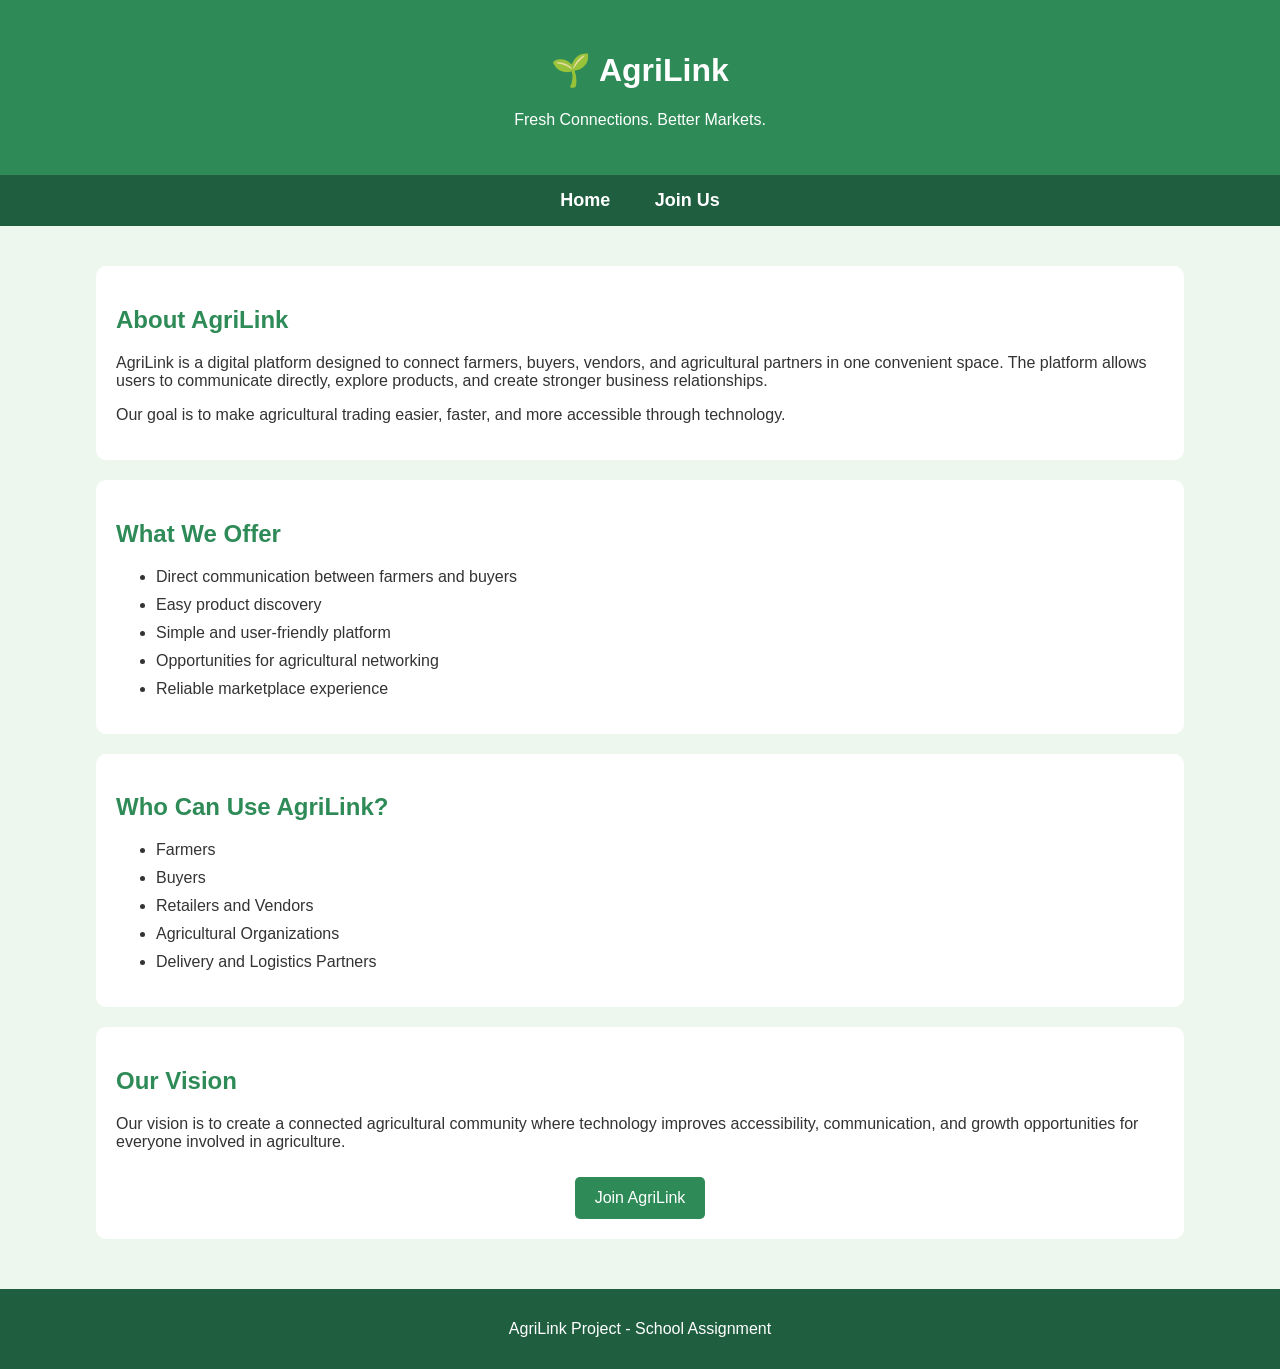
==== agrilink.html/index.html @ 3e9c3069 "First commit" ====
<!-- index.html -->

<!DOCTYPE html>
<html>
<head>
    <title>AgriLink - Home</title>
    <link rel="stylesheet" href="home.css">
    <style>

        body{
            font-family: Arial, sans-serif;
            margin: 0;
            background-color: #eef7ee;
            color: #333;
        }

        header{
            background-color: #2e8b57;
            color: white;
            text-align: center;
            padding: 30px;
        }

        nav{
            background-color: #1f5f3f;
            padding: 15px;
            text-align: center;
        }

        nav a{
            color: white;
            text-decoration: none;
            margin: 20px;
            font-size: 18px;
            font-weight: bold;
        }

        nav a:hover{
            color: #c8f7c5;
        }

        .container{
            width: 85%;
            margin: auto;
            padding: 20px;
        }

        .section{
            background-color: white;
            padding: 20px;
            margin-top: 20px;
            border-radius: 10px;
        }

        h2{
            color: #2e8b57;
        }

        ul li{
            margin-bottom: 10px;
        }

        .button{
            display: inline-block;
            background-color: #2e8b57;
            color: white;
            padding: 12px 20px;
            text-decoration: none;
            border-radius: 5px;
            margin-top: 10px;
        }

        .button:hover{
            background-color: #246b45;
        }

        footer{
            background-color: #1f5f3f;
            color: white;
            text-align: center;
            padding: 15px;
            margin-top: 30px;
        }

    </style>

</head>

<body class="home">

<header>
    <h1>🌱 AgriLink</h1>
    <p>Fresh Connections. Better Markets.</p>
</header>

<nav>
    <a href="index.html">Home</a>
    <a href="form.html">Join Us</a>
</nav>

<div class="container">

    <div class="section">
        <h2>About AgriLink</h2>

        <p>
            AgriLink is a digital platform designed to connect farmers,
            buyers, vendors, and agricultural partners in one convenient space.
            The platform allows users to communicate directly, explore products,
            and create stronger business relationships.
        </p>

        <p>
            Our goal is to make agricultural trading easier, faster,
            and more accessible through technology.
        </p>
    </div>

    <div class="section">

        <h2>What We Offer</h2>

        <ul>
            <li>Direct communication between farmers and buyers</li>
            <li>Easy product discovery</li>
            <li>Simple and user-friendly platform</li>
            <li>Opportunities for agricultural networking</li>
            <li>Reliable marketplace experience</li>
        </ul>

    </div>

    <div class="section">

        <h2>Who Can Use AgriLink?</h2>

        <ul>
            <li>Farmers</li>
            <li>Buyers</li>
            <li>Retailers and Vendors</li>
            <li>Agricultural Organizations</li>
            <li>Delivery and Logistics Partners</li>
        </ul>

    </div>

    <div class="section">

        <h2>Our Vision</h2>

        <p>
            Our vision is to create a connected agricultural community
            where technology improves accessibility, communication,
            and growth opportunities for everyone involved in agriculture.
        </p>

        <center>
            <a href="form.html" class="button">Join AgriLink</a>
        </center>

    </div>

</div>

<footer>
    <p>AgriLink Project - School Assignment</p>
</footer>

</body>
</html>
---- agrilink.html/home.css ----
body{
            font-family: Arial, sans-serif;
            margin: 0;
            background-color: #eef7ee;
            color: #333;
        }

        header{
            background-color: #2e8b57;
            color: white;
            text-align: center;
            padding: 30px;
        }

        nav{
            background-color: #1f5f3f;
            padding: 15px;
            text-align: center;
        }

        nav a{
            color: white;
            text-decoration: none;
            margin: 20px;
            font-size: 18px;
            font-weight: bold;
        }

        nav a:hover{
            color: #c8f7c5;
        }

        .container{
            width: 85%;
            margin: auto;
            padding: 20px;
        }

        .section{
            background-color: white;
            padding: 20px;
            margin-top: 20px;
            border-radius: 10px;
        }

        h2{
            color: #2e8b57;
        }

        ul li{
            margin-bottom: 10px;
        }

        .button{
            display: inline-block;
            background-color: #2e8b57;
            color: white;
            padding: 12px 20px;
            text-decoration: none;
            border-radius: 5px;
            margin-top: 10px;
        }

        .button:hover{
            background-color: #246b45;
        }

        footer{
            background-color: #1f5f3f;
            color: white;
            text-align: center;
            padding: 15px;
            margin-top: 30px;
        }
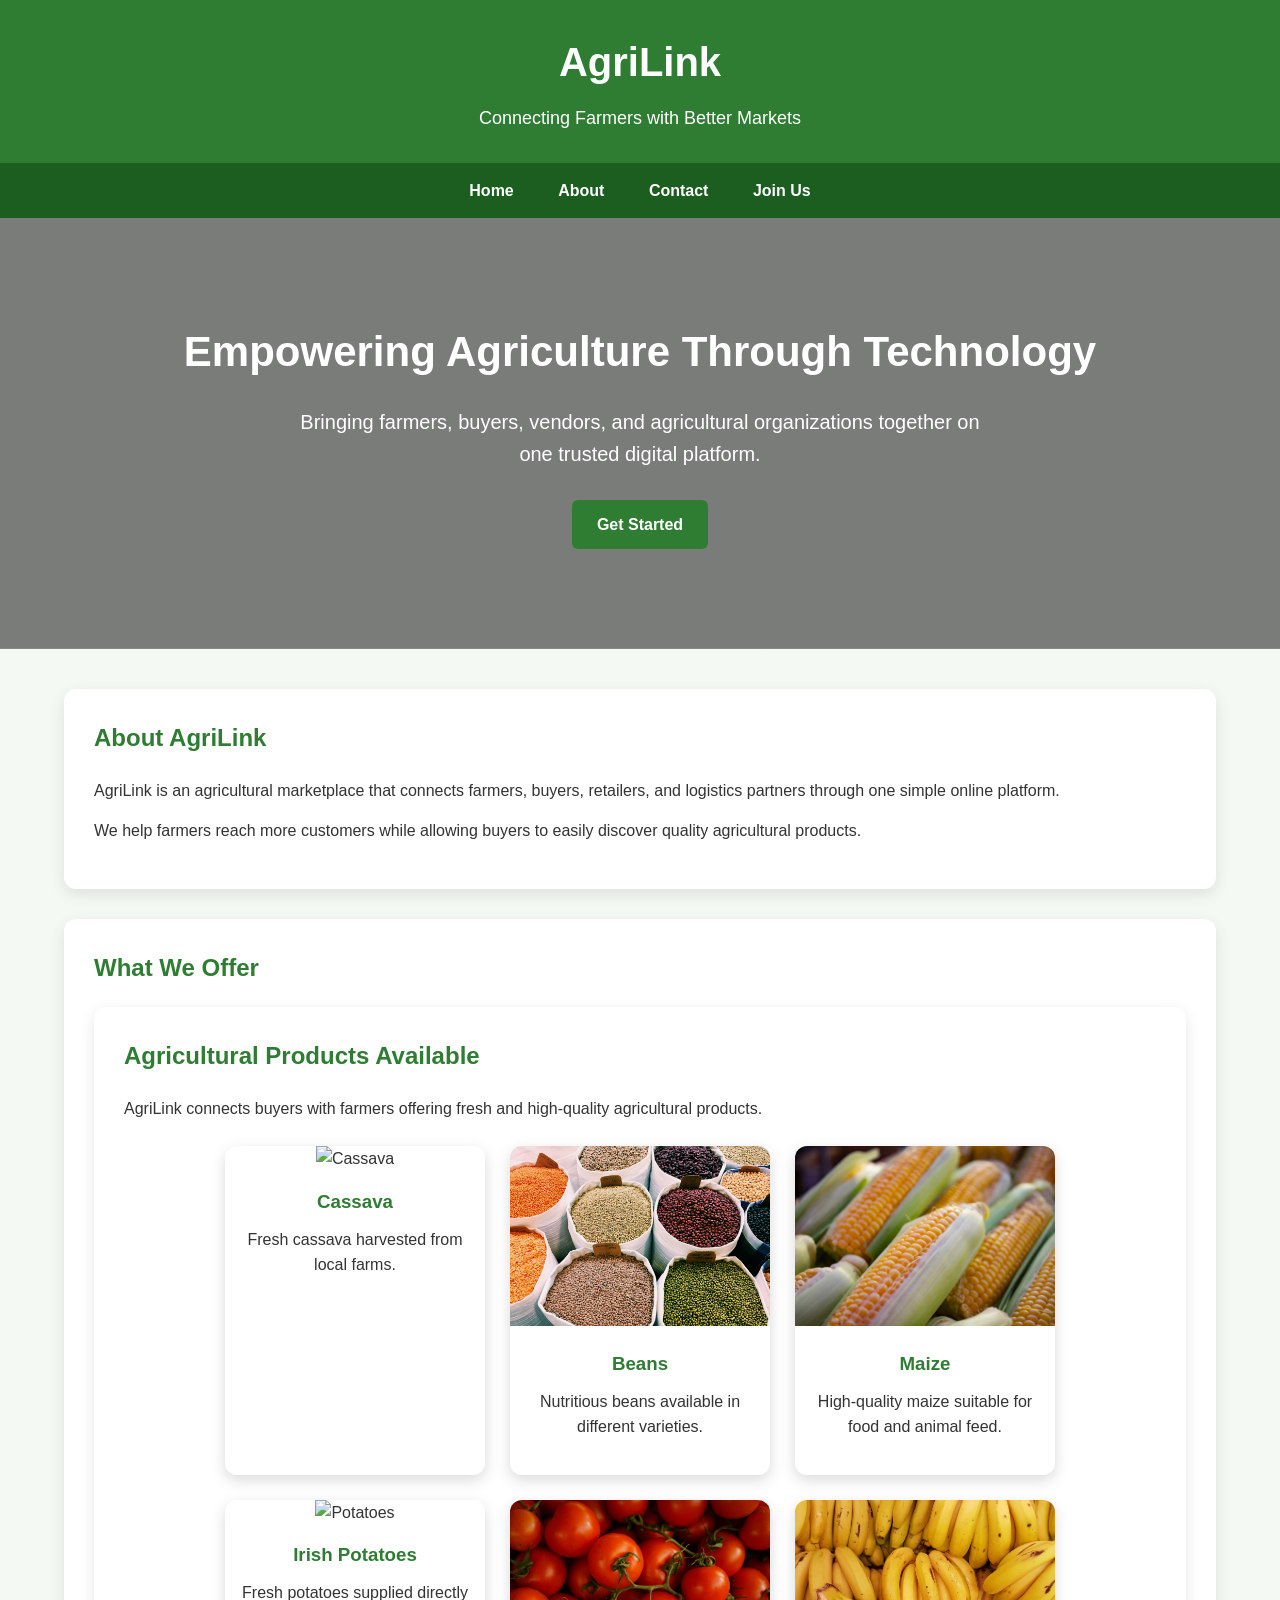
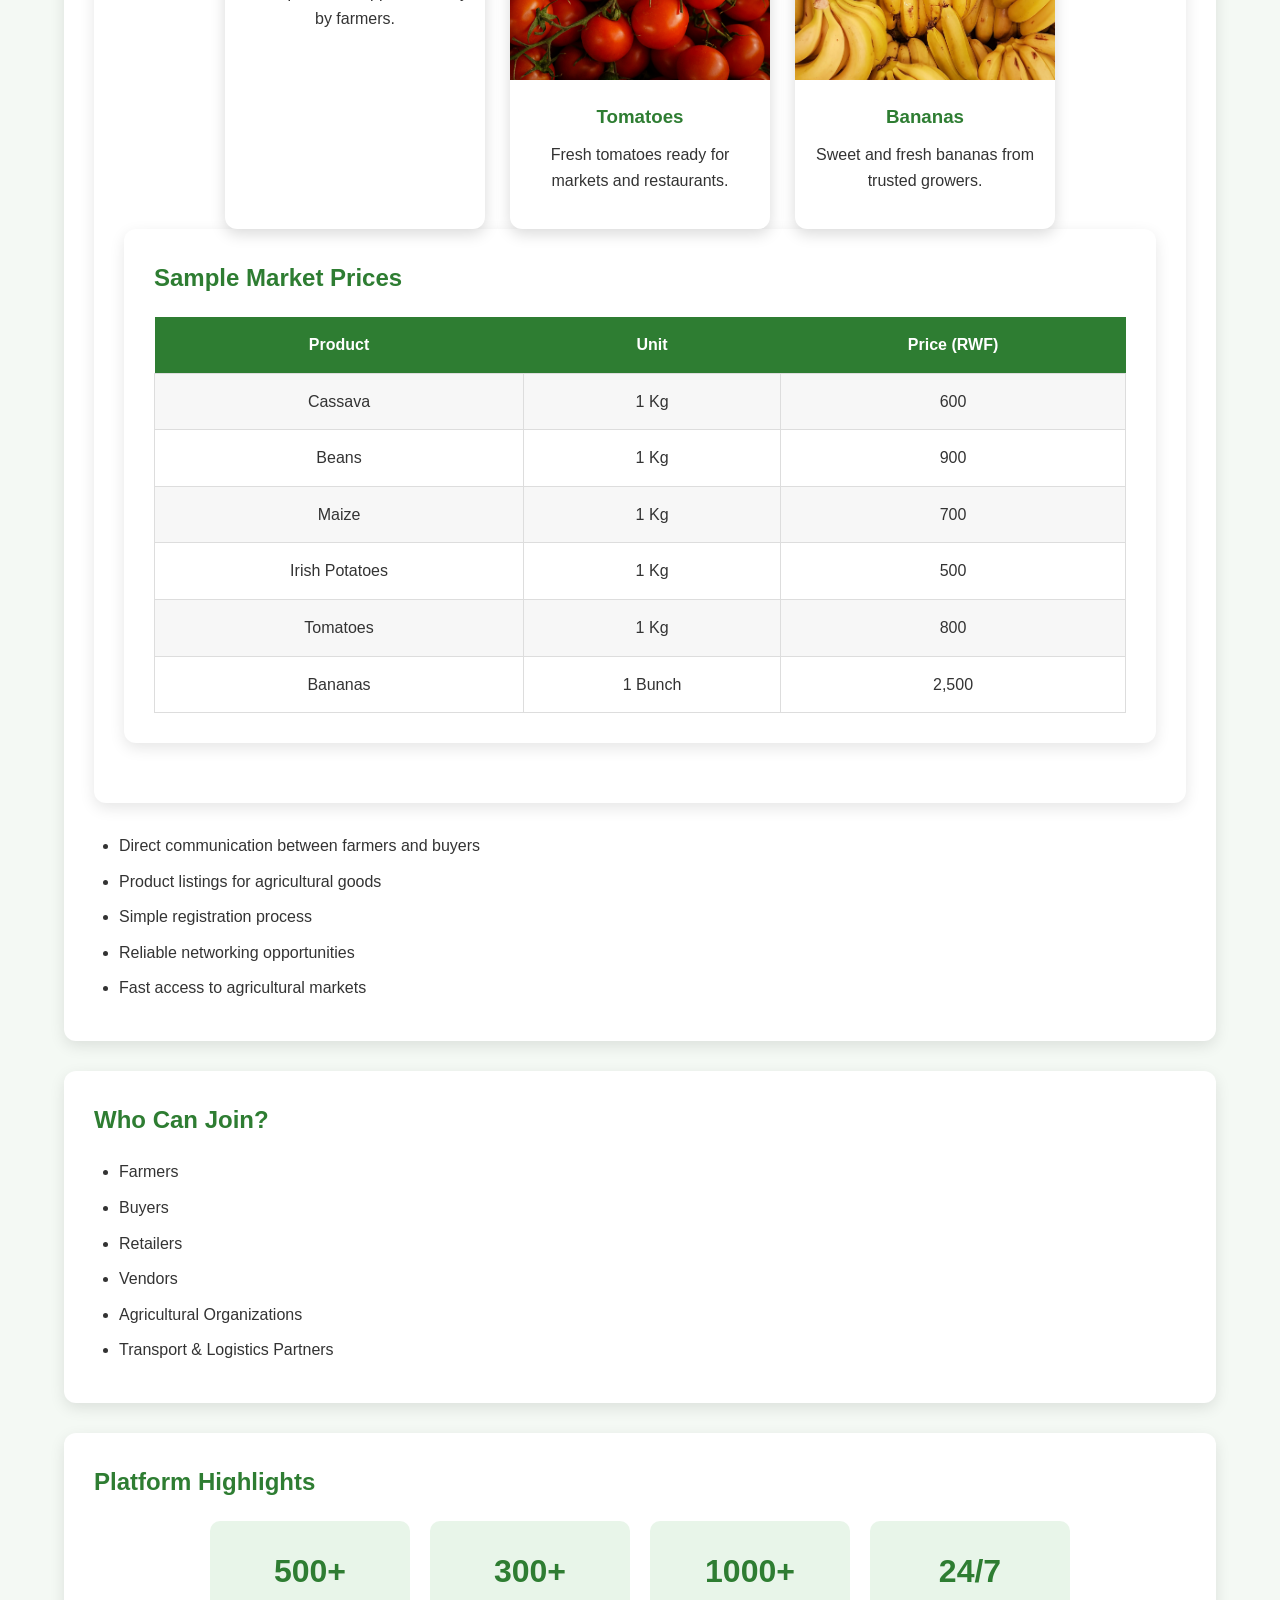
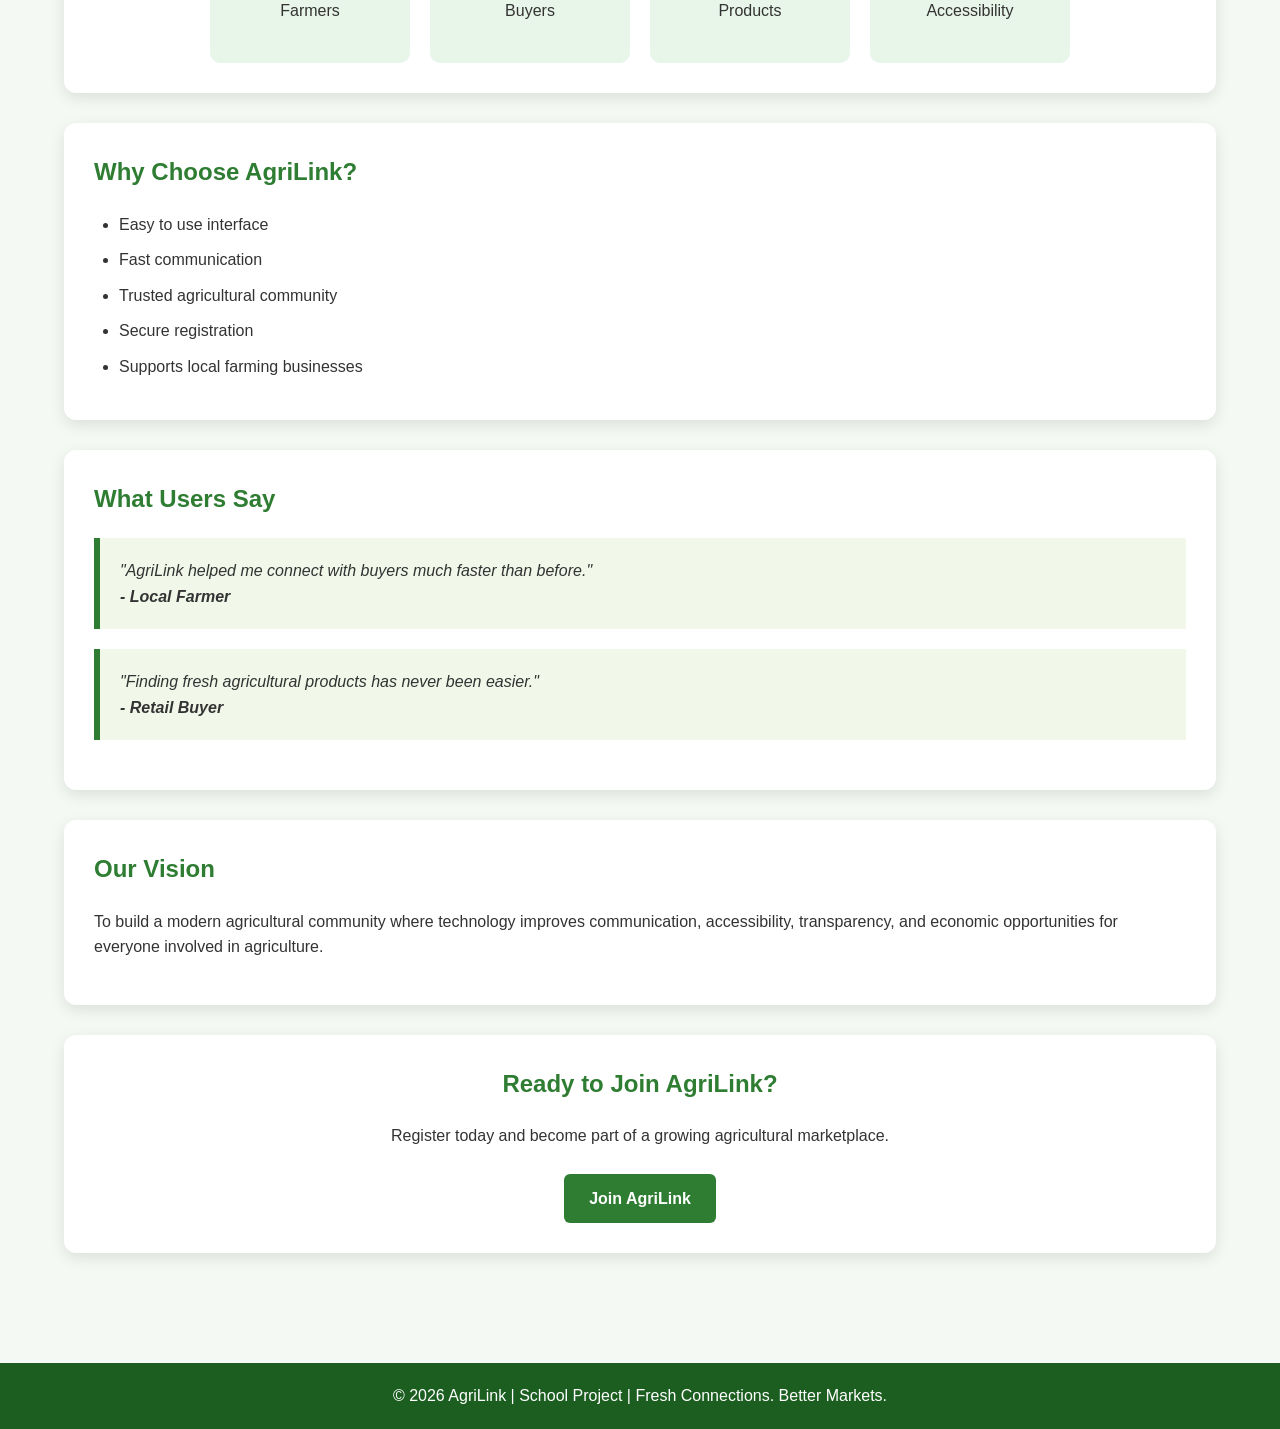
==== commit 9b86177b: "Replace old files with updated versions" ====
--- a/agrilink.html/index.html
+++ b/agrilink.html/index.html
@@ -1,170 +1,313 @@
-<!-- index.html -->
-
 <!DOCTYPE html>
-<html>
+<html lang="en">
+
 <head>
-    <title>AgriLink - Home</title>
+    <meta charset="UTF-8">
+    <meta name="viewport" content="width=device-width, initial-scale=1.0">
+    <title>AgriLink | Fresh Connections. Better Markets.</title>
+
     <link rel="stylesheet" href="home.css">
-    <style>
-
-        body{
-            font-family: Arial, sans-serif;
-            margin: 0;
-            background-color: #eef7ee;
-            color: #333;
-        }
-
-        header{
-            background-color: #2e8b57;
-            color: white;
-            text-align: center;
-            padding: 30px;
-        }
-
-        nav{
-            background-color: #1f5f3f;
-            padding: 15px;
-            text-align: center;
-        }
-
-        nav a{
-            color: white;
-            text-decoration: none;
-            margin: 20px;
-            font-size: 18px;
-            font-weight: bold;
-        }
-
-        nav a:hover{
-            color: #c8f7c5;
-        }
-
-        .container{
-            width: 85%;
-            margin: auto;
-            padding: 20px;
-        }
-
-        .section{
-            background-color: white;
-            padding: 20px;
-            margin-top: 20px;
-            border-radius: 10px;
-        }
-
-        h2{
-            color: #2e8b57;
-        }
-
-        ul li{
-            margin-bottom: 10px;
-        }
-
-        .button{
-            display: inline-block;
-            background-color: #2e8b57;
-            color: white;
-            padding: 12px 20px;
-            text-decoration: none;
-            border-radius: 5px;
-            margin-top: 10px;
-        }
-
-        .button:hover{
-            background-color: #246b45;
-        }
-
-        footer{
-            background-color: #1f5f3f;
-            color: white;
-            text-align: center;
-            padding: 15px;
-            margin-top: 30px;
-        }
-
-    </style>
-
 </head>
 
-<body class="home">
+<body>
 
 <header>
-    <h1>🌱 AgriLink</h1>
-    <p>Fresh Connections. Better Markets.</p>
+
+    <h1>AgriLink</h1>
+    <p>Connecting Farmers with Better Markets</p>
+
 </header>
 
 <nav>
+
     <a href="index.html">Home</a>
+    <a href="about.html">About</a>
+    <a href="contact.html">Contact</a>
     <a href="form.html">Join Us</a>
+
 </nav>
 
+<!-- Hero Section -->
+
+<section class="hero">
+
+    <h2>Empowering Agriculture Through Technology</h2>
+
+    <p>
+        Bringing farmers, buyers, vendors, and agricultural organizations
+        together on one trusted digital platform.
+    </p>
+
+    <a href="form.html" class="button">Get Started</a>
+
+</section>
+
 <div class="container">
 
-    <div class="section">
-        <h2>About AgriLink</h2>
+    <!-- About -->
+
+    <section class="section">
+
+        <h2> About AgriLink</h2>
 
         <p>
-            AgriLink is a digital platform designed to connect farmers,
-            buyers, vendors, and agricultural partners in one convenient space.
-            The platform allows users to communicate directly, explore products,
-            and create stronger business relationships.
+            AgriLink is an agricultural marketplace that connects farmers,
+            buyers, retailers, and logistics partners through one simple
+            online platform.
         </p>
 
         <p>
-            Our goal is to make agricultural trading easier, faster,
-            and more accessible through technology.
+            We help farmers reach more customers while allowing buyers
+            to easily discover quality agricultural products.
         </p>
+
+    </section>
+
+    <!-- Services -->
+
+    <section class="section">
+
+        <h2> What We Offer</h2>
+        <!-- Products Section -->
+
+<section class="section">
+
+    <h2> Agricultural Products Available</h2>
+
+    <p>
+        AgriLink connects buyers with farmers offering fresh and high-quality
+        agricultural products.
+    </p>
+
+    <div class="products">
+
+        <div class="product-card">
+            <img src="images/cassava.jpg" alt="Cassava">
+            <h3>Cassava</h3>
+            <p>Fresh cassava harvested from local farms.</p>
+        </div>
+
+        <div class="product-card">
+            <img src="images/beans.jpg" alt="Beans">
+            <h3>Beans</h3>
+            <p>Nutritious beans available in different varieties.</p>
+        </div>
+
+        <div class="product-card">
+            <img src="images/maize.jpg" alt="Maize">
+            <h3>Maize</h3>
+            <p>High-quality maize suitable for food and animal feed.</p>
+        </div>
+
+        <div class="product-card">
+            <img src="images/potatoes.jpg" alt="Potatoes">
+            <h3>Irish Potatoes</h3>
+            <p>Fresh potatoes supplied directly by farmers.</p>
+        </div>
+
+        <div class="product-card">
+            <img src="images/tomatoes.jpg" alt="Tomatoes">
+            <h3>Tomatoes</h3>
+            <p>Fresh tomatoes ready for markets and restaurants.</p>
+        </div>
+
+        <div class="product-card">
+            <img src="images/bananas.jpg" alt="Bananas">
+            <h3>Bananas</h3>
+            <p>Sweet and fresh bananas from trusted growers.</p>
+        </div>
+
     </div>
-
-    <div class="section">
-
-        <h2>What We Offer</h2>
+    <section class="section">
+
+<h2>Sample Market Prices</h2>
+
+<table class="price-table">
+
+<tr>
+<th>Product</th>
+<th>Unit</th>
+<th>Price (RWF)</th>
+</tr>
+
+<tr>
+<td>Cassava</td>
+<td>1 Kg</td>
+<td>600</td>
+</tr>
+
+<tr>
+<td>Beans</td>
+<td>1 Kg</td>
+<td>900</td>
+</tr>
+
+<tr>
+<td>Maize</td>
+<td>1 Kg</td>
+<td>700</td>
+</tr>
+
+<tr>
+<td>Irish Potatoes</td>
+<td>1 Kg</td>
+<td>500</td>
+</tr>
+
+<tr>
+<td>Tomatoes</td>
+<td>1 Kg</td>
+<td>800</td>
+</tr>
+
+<tr>
+<td>Bananas</td>
+<td>1 Bunch</td>
+<td>2,500</td>
+</tr>
+
+</table>
+
+</section>
+
+</section>
 
         <ul>
             <li>Direct communication between farmers and buyers</li>
-            <li>Easy product discovery</li>
-            <li>Simple and user-friendly platform</li>
-            <li>Opportunities for agricultural networking</li>
-            <li>Reliable marketplace experience</li>
+            <li>Product listings for agricultural goods</li>
+            <li>Simple registration process</li>
+            <li>Reliable networking opportunities</li>
+            <li>Fast access to agricultural markets</li>
         </ul>
 
-    </div>
-
-    <div class="section">
-
-        <h2>Who Can Use AgriLink?</h2>
+    </section>
+
+    <!-- Users -->
+
+    <section class="section">
+
+        <h2> Who Can Join?</h2>
 
         <ul>
             <li>Farmers</li>
             <li>Buyers</li>
-            <li>Retailers and Vendors</li>
+            <li>Retailers</li>
+            <li>Vendors</li>
             <li>Agricultural Organizations</li>
-            <li>Delivery and Logistics Partners</li>
+            <li>Transport & Logistics Partners</li>
         </ul>
 
-    </div>
-
-    <div class="section">
+    </section>
+
+    <!-- Statistics -->
+
+    <section class="section">
+
+        <h2> Platform Highlights</h2>
+
+        <div class="stats">
+
+            <div class="card">
+                <h3>500+</h3>
+                <p>Farmers</p>
+            </div>
+
+            <div class="card">
+                <h3>300+</h3>
+                <p>Buyers</p>
+            </div>
+
+            <div class="card">
+                <h3>1000+</h3>
+                <p>Products</p>
+            </div>
+
+            <div class="card">
+                <h3>24/7</h3>
+                <p>Accessibility</p>
+            </div>
+
+        </div>
+
+    </section>
+
+    <!-- Why Choose -->
+
+    <section class="section">
+
+        <h2>Why Choose AgriLink?</h2>
+
+        <ul>
+            <li>Easy to use interface</li>
+            <li>Fast communication</li>
+            <li>Trusted agricultural community</li>
+            <li>Secure registration</li>
+            <li>Supports local farming businesses</li>
+        </ul>
+
+    </section>
+
+    <!-- Testimonials -->
+
+    <section class="section">
+
+        <h2> What Users Say</h2>
+
+        <blockquote>
+            "AgriLink helped me connect with buyers much faster than before."
+            <br><strong>- Local Farmer</strong>
+        </blockquote>
+
+        <blockquote>
+            "Finding fresh agricultural products has never been easier."
+            <br><strong>- Retail Buyer</strong>
+        </blockquote>
+
+    </section>
+
+    <!-- Vision -->
+
+    <section class="section">
 
         <h2>Our Vision</h2>
 
         <p>
-            Our vision is to create a connected agricultural community
-            where technology improves accessibility, communication,
-            and growth opportunities for everyone involved in agriculture.
+            To build a modern agricultural community where technology
+            improves communication, accessibility, transparency, and
+            economic opportunities for everyone involved in agriculture.
         </p>
 
-        <center>
-            <a href="form.html" class="button">Join AgriLink</a>
-        </center>
-
-    </div>
+    </section>
+
+    <!-- Call to Action -->
+
+    <section class="section join">
+
+        <h2>Ready to Join AgriLink?</h2>
+
+        <p>
+            Register today and become part of a growing agricultural
+            marketplace.
+        </p>
+
+        <a href="form.html" class="button">
+            Join AgriLink
+        </a>
+
+    </section>
 
 </div>
 
 <footer>
-    <p>AgriLink Project - School Assignment</p>
+
+    <p>
+        © 2026 AgriLink | School Project | Fresh Connections. Better Markets.
+    </p>
+
 </footer>
 
+<script src="script.js"></script>
+
 </body>
+
 </html>
--- a/agrilink.html/home.css
+++ b/agrilink.html/home.css
@@ -1,77 +1,396 @@
-
-        body{
-            font-family: Arial, sans-serif;
-            margin: 0;
-            background-color: #eef7ee;
-            color: #333;
-        }
-
-        header{
-            background-color: #2e8b57;
-            color: white;
-            text-align: center;
-            padding: 30px;
-        }
-
-        nav{
-            background-color: #1f5f3f;
-            padding: 15px;
-            text-align: center;
-        }
-
-        nav a{
-            color: white;
-            text-decoration: none;
-            margin: 20px;
-            font-size: 18px;
-            font-weight: bold;
-        }
-
-        nav a:hover{
-            color: #c8f7c5;
-        }
-
-        .container{
-            width: 85%;
-            margin: auto;
-            padding: 20px;
-        }
-
-        .section{
-            background-color: white;
-            padding: 20px;
-            margin-top: 20px;
-            border-radius: 10px;
-        }
-
-        h2{
-            color: #2e8b57;
-        }
-
-        ul li{
-            margin-bottom: 10px;
-        }
-
-        .button{
-            display: inline-block;
-            background-color: #2e8b57;
-            color: white;
-            padding: 12px 20px;
-            text-decoration: none;
-            border-radius: 5px;
-            margin-top: 10px;
-        }
-
-        .button:hover{
-            background-color: #246b45;
-        }
-
-        footer{
-            background-color: #1f5f3f;
-            color: white;
-            text-align: center;
-            padding: 15px;
-            margin-top: 30px;
-        }
-
-    
+/* ===============================
+   GENERAL STYLES
+================================= */
+
+*{
+    margin:0;
+    padding:0;
+    box-sizing:border-box;
+    font-family:Arial, Helvetica, sans-serif;
+}
+
+body{
+    background:#f4f9f4;
+    color:#333;
+    line-height:1.6;
+}
+
+/* ===============================
+   HEADER
+================================= */
+
+header{
+    background:#2E7D32;
+    color:white;
+    text-align:center;
+    padding:30px;
+}
+
+header h1{
+    font-size:40px;
+    margin-bottom:10px;
+}
+
+header p{
+    font-size:18px;
+}
+
+/* ===============================
+   NAVIGATION
+================================= */
+
+nav{
+    background:#1B5E20;
+    text-align:center;
+    padding:15px;
+    position:sticky;
+    top:0;
+    z-index:1000;
+}
+
+nav a{
+    color:white;
+    text-decoration:none;
+    margin:0 20px;
+    font-weight:bold;
+    transition:0.3s;
+}
+
+nav a:hover{
+    color:#FFD54F;
+}
+
+/* ===============================
+   HERO SECTION
+================================= */
+
+.hero{
+    background:linear-gradient(rgba(0,0,0,.5),rgba(0,0,0,.5)),
+    url("images/farm.jpg");
+    background-size:cover;
+    background-position:center;
+    color:white;
+    text-align:center;
+    padding:100px 20px;
+}
+
+.hero h2{
+    font-size:42px;
+    margin-bottom:20px;
+}
+
+.hero p{
+    font-size:20px;
+    max-width:700px;
+    margin:auto;
+}
+
+.hero .button{
+    display:inline-block;
+    margin-top:30px;
+}
+
+/* ===============================
+   CONTAINER
+================================= */
+
+.container{
+    width:90%;
+    max-width:1200px;
+    margin:auto;
+    padding:40px 0;
+}
+
+/* ===============================
+   SECTIONS
+================================= */
+
+.section{
+    background:white;
+    margin-bottom:30px;
+    padding:30px;
+    border-radius:12px;
+    box-shadow:0 5px 15px rgba(0,0,0,.1);
+}
+
+.section h2{
+    color:#2E7D32;
+    margin-bottom:20px;
+}
+
+.section p{
+    margin-bottom:15px;
+}
+
+.section ul{
+    padding-left:25px;
+}
+
+.section li{
+    margin-bottom:10px;
+}
+
+/* ===============================
+   BUTTON
+================================= */
+
+.button{
+    display:inline-block;
+    background:#2E7D32;
+    color:white;
+    text-decoration:none;
+    padding:12px 25px;
+    border-radius:6px;
+    font-weight:bold;
+    transition:.3s;
+    border:none;
+    cursor:pointer;
+    font-size:16px;
+}
+
+.button:hover{
+    background:#1B5E20;
+    transform:scale(1.05);
+}
+
+/* ===============================
+   PRODUCT CARDS
+================================= */
+
+.products{
+    display:flex;
+    flex-wrap:wrap;
+    justify-content:center;
+    gap:25px;
+    margin-top:25px;
+}
+
+.product-card{
+    width:260px;
+    background:white;
+    border-radius:12px;
+    overflow:hidden;
+    box-shadow:0 5px 15px rgba(0,0,0,.15);
+    transition:.3s;
+    text-align:center;
+}
+
+.product-card:hover{
+    transform:translateY(-8px);
+    box-shadow:0 10px 25px rgba(0,0,0,.25);
+}
+
+.product-card img{
+    width:100%;
+    height:180px;
+    object-fit:cover;
+}
+
+.product-card h3{
+    color:#2E7D32;
+    margin:15px 0 10px;
+}
+
+.product-card p{
+    padding:0 15px 20px;
+}
+
+/* ===============================
+   STATISTICS
+================================= */
+
+.stats{
+    display:flex;
+    justify-content:center;
+    flex-wrap:wrap;
+    gap:20px;
+}
+
+.card{
+    background:#E8F5E9;
+    width:200px;
+    text-align:center;
+    padding:25px;
+    border-radius:10px;
+    transition:.3s;
+}
+
+.card:hover{
+    background:#C8E6C9;
+    transform:translateY(-5px);
+}
+
+.card h3{
+    font-size:32px;
+    color:#2E7D32;
+}
+
+/* ===============================
+   PRICE TABLE
+================================= */
+
+.price-table{
+    width:100%;
+    border-collapse:collapse;
+    margin-top:20px;
+}
+
+.price-table th{
+    background:#2E7D32;
+    color:white;
+    padding:15px;
+}
+
+.price-table td{
+    padding:15px;
+    border:1px solid #ddd;
+    text-align:center;
+}
+
+.price-table tr:nth-child(even){
+    background:#f7f7f7;
+}
+
+.price-table tr:hover{
+    background:#E8F5E9;
+}
+
+/* ===============================
+   TESTIMONIALS
+================================= */
+
+blockquote{
+    background:#F1F8E9;
+    border-left:6px solid #2E7D32;
+    margin:20px 0;
+    padding:20px;
+    font-style:italic;
+}
+
+/* ===============================
+   JOIN SECTION
+================================= */
+
+.join{
+    text-align:center;
+}
+
+.join p{
+    margin-bottom:25px;
+}
+
+/* ===============================
+   CONTACT / GENERAL FORMS
+   (used on contact.html)
+================================= */
+
+.section form{
+    display:flex;
+    flex-direction:column;
+    gap:6px;
+    max-width:600px;
+}
+
+.section form label{
+    color:#2E7D32;
+    font-weight:bold;
+    margin-top:10px;
+}
+
+.section form input,
+.section form textarea{
+    padding:12px;
+    border:1px solid #ccc;
+    border-radius:6px;
+    font-family:inherit;
+    font-size:15px;
+}
+
+.section form input:focus,
+.section form textarea:focus{
+    outline:none;
+    border-color:#2E7D32;
+}
+
+.section form .button{
+    margin-top:20px;
+    align-self:flex-start;
+}
+
+.error-message{
+    color:#C62828;
+    font-size:13px;
+    min-height:16px;
+}
+
+.success-message{
+    color:#2E7D32;
+    font-weight:bold;
+    margin-top:15px;
+}
+
+/* ===============================
+   FOOTER
+================================= */
+
+footer{
+    background:#1B5E20;
+    color:white;
+    text-align:center;
+    padding:20px;
+    margin-top:40px;
+}
+
+/* ===============================
+   RESPONSIVE DESIGN
+================================= */
+
+@media(max-width:900px){
+
+    .hero h2{
+        font-size:32px;
+    }
+
+    .hero p{
+        font-size:18px;
+    }
+
+    .stats{
+        flex-direction:column;
+        align-items:center;
+    }
+
+    .product-card{
+        width:90%;
+    }
+
+}
+
+@media(max-width:600px){
+
+    header h1{
+        font-size:30px;
+    }
+
+    nav a{
+        display:block;
+        margin:10px 0;
+    }
+
+    .hero{
+        padding:70px 15px;
+    }
+
+    .hero h2{
+        font-size:26px;
+    }
+
+    .hero p{
+        font-size:16px;
+    }
+
+    .section{
+        padding:20px;
+    }
+
+}
